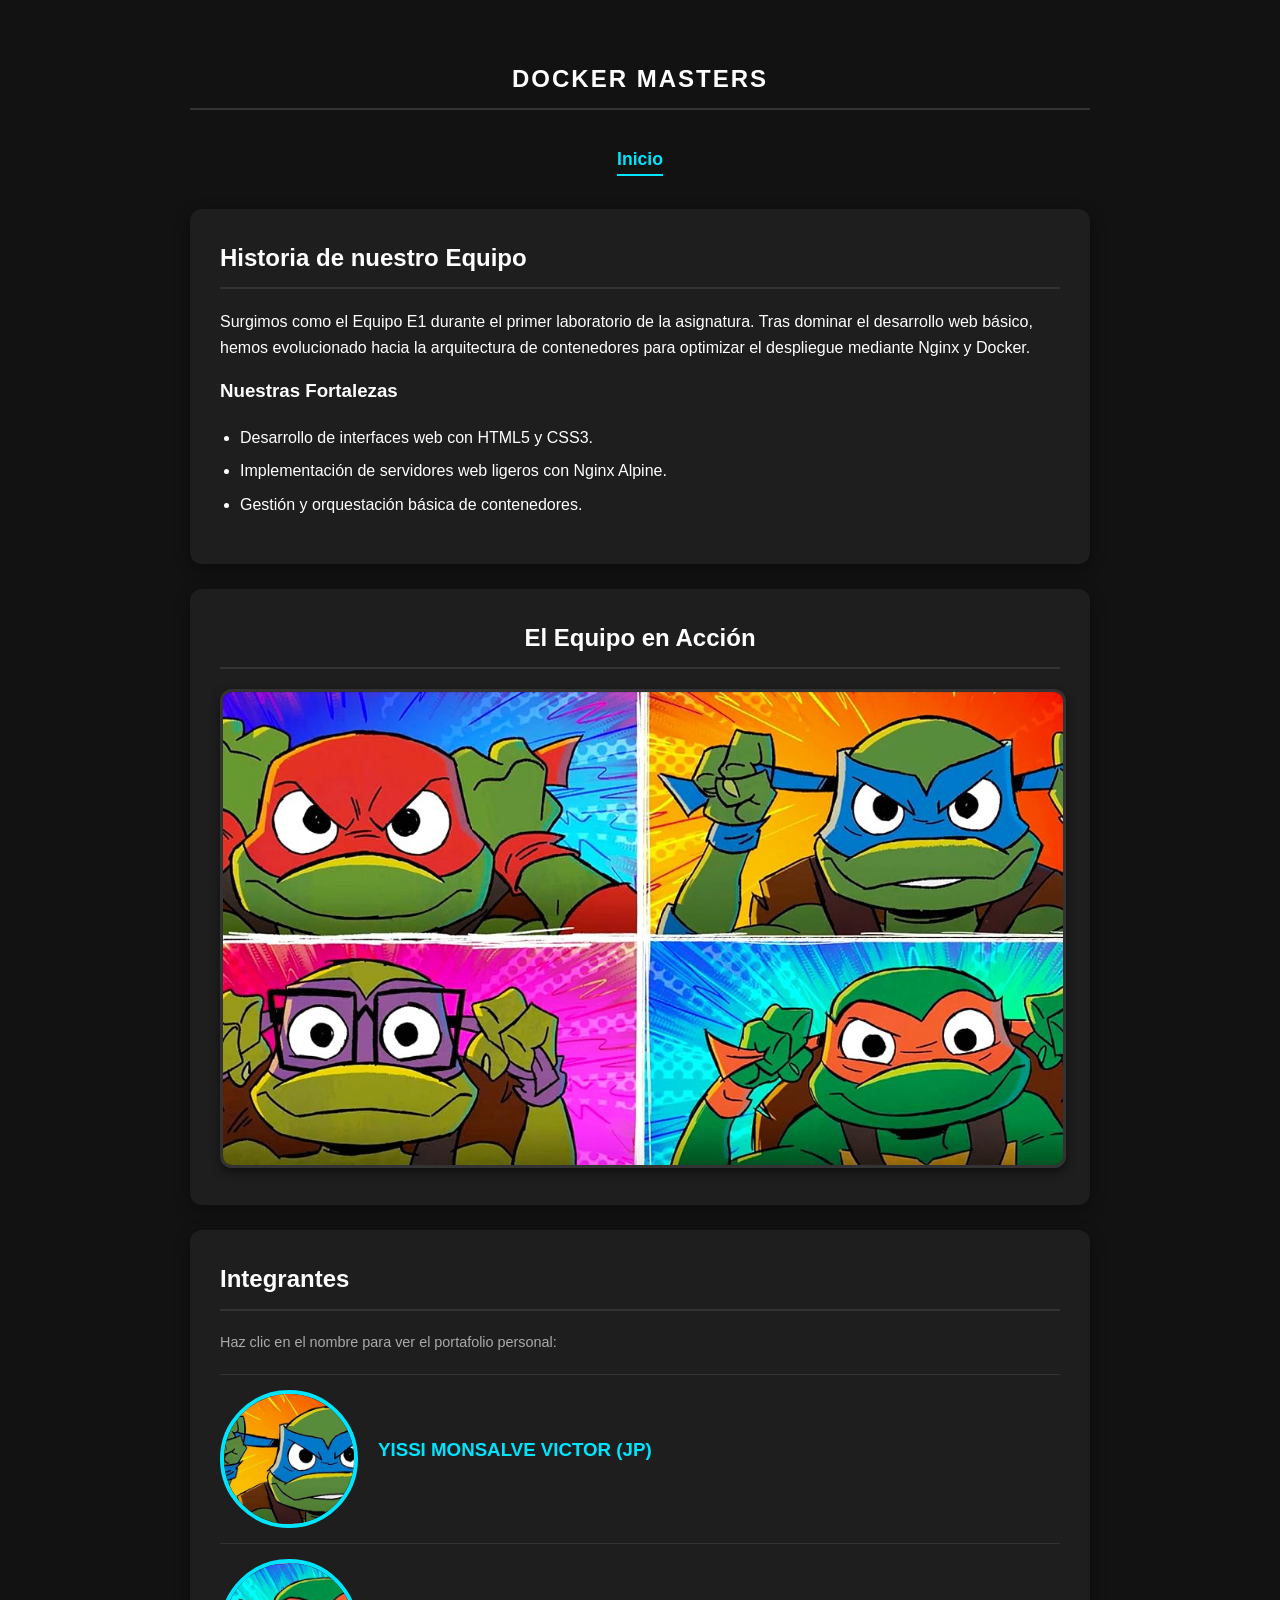
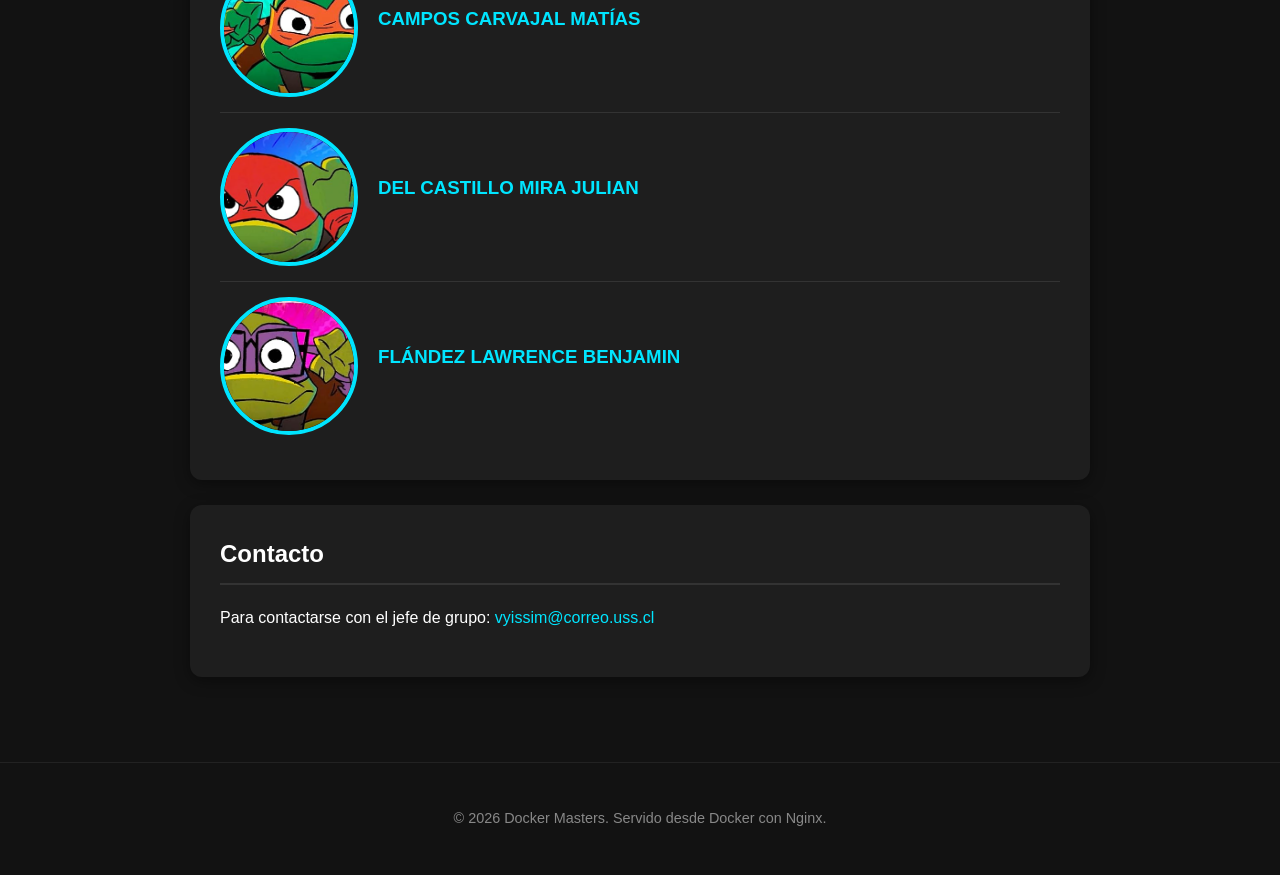
==== index.html @ 441545bb "Proyecto Docker Masters - Version Inicial Victor" ====
<!DOCTYPE html>
<html lang="es">
<head>
    <meta charset="UTF-8">
    <meta name="viewport" content="width=device-width, initial-scale=1.0">
    <title>Laboratorio 02 - Docker Masters</title>
    <link rel="stylesheet" href="styles.css">
</head>
<body>
    <main>
        <h2 style="text-align: center; margin: 20px 0; letter-spacing: 2px; text-transform: uppercase;">DOCKER MASTERS</h2>

        <nav style="background: transparent; box-shadow: none; border: none; text-align: center; margin-bottom: 20px;">
            <a href="index.html" style="font-weight: bold; border-bottom: 2px solid #00e5ff; padding-bottom: 5px; text-decoration: none; color: #00e5ff;">Inicio</a>
        </nav>

        <section id="equipo">
            <h2>Historia de nuestro Equipo</h2>
            <p>Surgimos como el Equipo E1 durante el primer laboratorio de la asignatura. Tras dominar el desarrollo web básico, hemos evolucionado hacia la arquitectura de contenedores para optimizar el despliegue mediante Nginx y Docker.</p>
            
            <h3>Nuestras Fortalezas</h3>
            <ul>
                <li>Desarrollo de interfaces web con HTML5 y CSS3.</li>
                <li>Implementación de servidores web ligeros con Nginx Alpine.</li>
                <li>Gestión y orquestación básica de contenedores.</li>
            </ul>
        </section>

        <section id="foto-grupal" style="text-align: center;">
            <h2>El Equipo en Acción</h2>
            <img src="img/grupo_e1.jpg" alt="Foto del Equipo Docker Masters" style="max-width: 100%; height: auto; border-radius: 12px; border: 3px solid #333; box-shadow: 0 4px 10px rgba(0,0,0,0.5);">
        </section>

        <section id="miembros">
            <h2>Integrantes</h2>
            <p style="font-size: 0.9rem; color: #aaa; margin-bottom: 20px;">Haz clic en el nombre para ver el portafolio personal:</p>

            <article class="proyecto">
                <img src="img/victor.png" alt="Victor Yissi" class="avatar">
                <h3><a href="victor.html">YISSI MONSALVE VICTOR (JP)</a></h3>
            </article>

            <article class="proyecto">
                <img src="img/matias.png" alt="Matías Campos" class="avatar">
                <h3><a href="matias.html">CAMPOS CARVAJAL MATÍAS</a></h3>
            </article>

            <article class="proyecto">
                <img src="img/julian.png" alt="Julián Del Castillo" class="avatar">
                <h3><a href="julian.html">DEL CASTILLO MIRA JULIAN</a></h3>
            </article>

            <article class="proyecto">
                <img src="img/benjamin.png" alt="Benjamín Flández" class="avatar">
                <h3><a href="benjamin.html">FLÁNDEZ LAWRENCE BENJAMIN</a></h3>
            </article>
        </section>

        <section id="contacto">
            <h2>Contacto</h2>
            <p>Para contactarse con el jefe de grupo: <a href="mailto:vyissim@correo.uss.cl">vyissim@correo.uss.cl</a></p>
        </section>
    </main>

    <footer>
        <p>&copy; 2026 Docker Masters. Servido desde Docker con Nginx.</p>
    </footer>
</body>
</html>
---- styles.css ----
body {
    font-family: 'Segoe UI', Tahoma, Geneva, Verdana, sans-serif;
    margin: 0;
    padding: 0;
    background-color: #121212; 
    color: #ffffff; 
    line-height: 1.6;
}

main {
    max-width: 900px;
    margin: 20px auto;
    padding: 20px;
}

nav {
    text-align: center;
    margin-bottom: 30px;
    background: #1e1e1e; 
    padding: 15px;
    border-radius: 12px;
    box-shadow: 0 4px 10px rgba(0,0,0,0.5);
}

nav a {
    text-decoration: none;
    color: #00e5ff; 
    margin: 0 15px;
    font-weight: bold;
    font-size: 1.1rem;
    transition: color 0.3s ease;
}

nav a:hover {
    color: #ffffff;
}

.btn-regresar {
    display: inline-block;
    color: #00e5ff;
    font-size: 2.5rem; 
    font-weight: bold;
    text-decoration: none;
    margin-bottom: 10px;
    line-height: 1;
    transition: transform 0.3s ease, color 0.3s ease;
}

.btn-regresar:hover {
    color: #ffffff;
    transform: translateX(-8px); 
}

section {
    background-color: #1e1e1e;
    padding: 30px;
    margin-bottom: 25px;
    border-radius: 12px;
    box-shadow: 0 4px 15px rgba(0,0,0,0.4);
}

h1, h2, h3 {
    color: #ffffff;
    margin-top: 0;
}

h2 {
    border-bottom: 2px solid #333;
    padding-bottom: 10px;
    margin-bottom: 20px;
}

.encabezado {
    display: flex;
    align-items: center;
    gap: 25px;
    margin-bottom: 30px;
}

.avatar {
    width: 130px;
    height: 130px;
    border-radius: 50%; 
    border: 4px solid #00e5ff; 
    object-fit: cover;
    background-color: #333; 
}

.proyecto {
    display: flex;
    align-items: center;
    gap: 20px;
    padding: 15px 0;
    border-top: 1px solid #333;
}

ul {
    padding-left: 20px;
}

li {
    margin-bottom: 8px;
}

a {
    color: #00e5ff;
    text-decoration: none;
}

a:hover {
    text-decoration: underline;
}

footer {
    text-align: center;
    padding: 30px;
    color: #888;
    font-size: 0.9rem;
    border-top: 1px solid #222;
    margin-top: 40px;
}
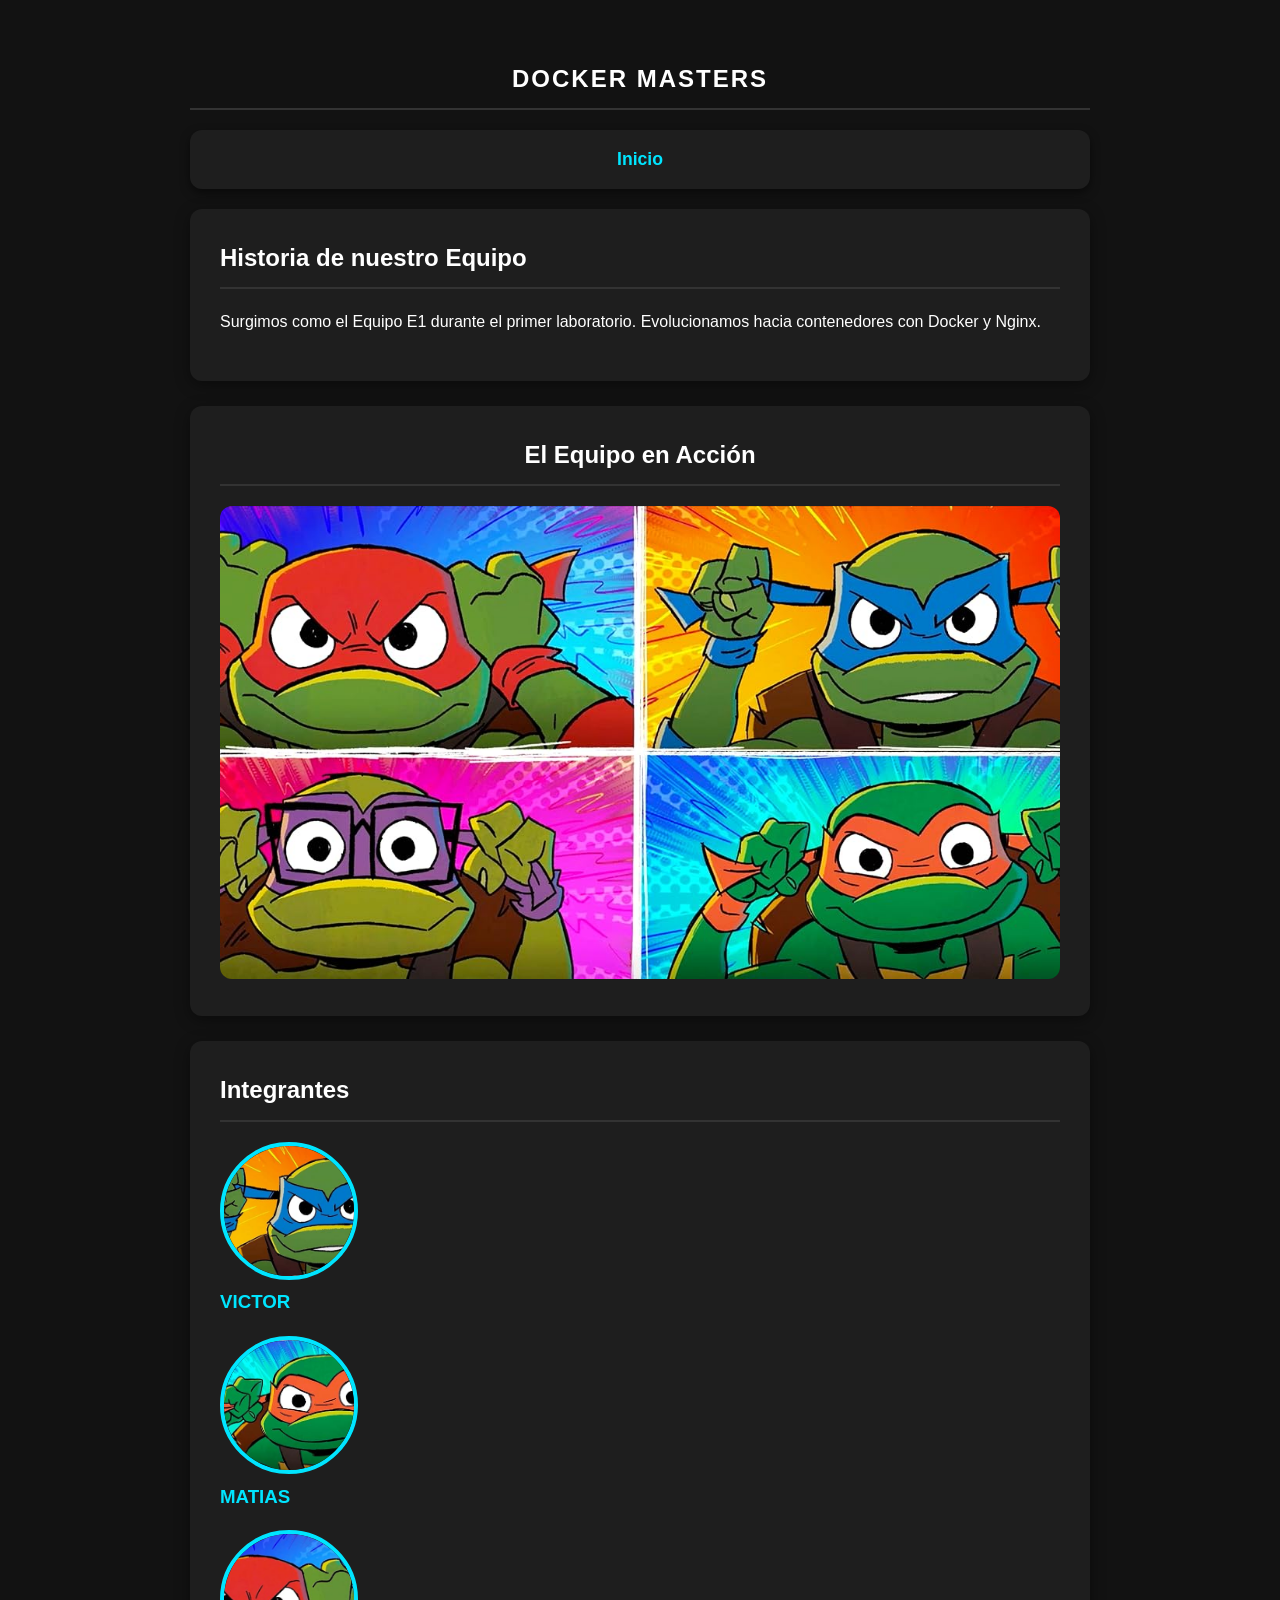
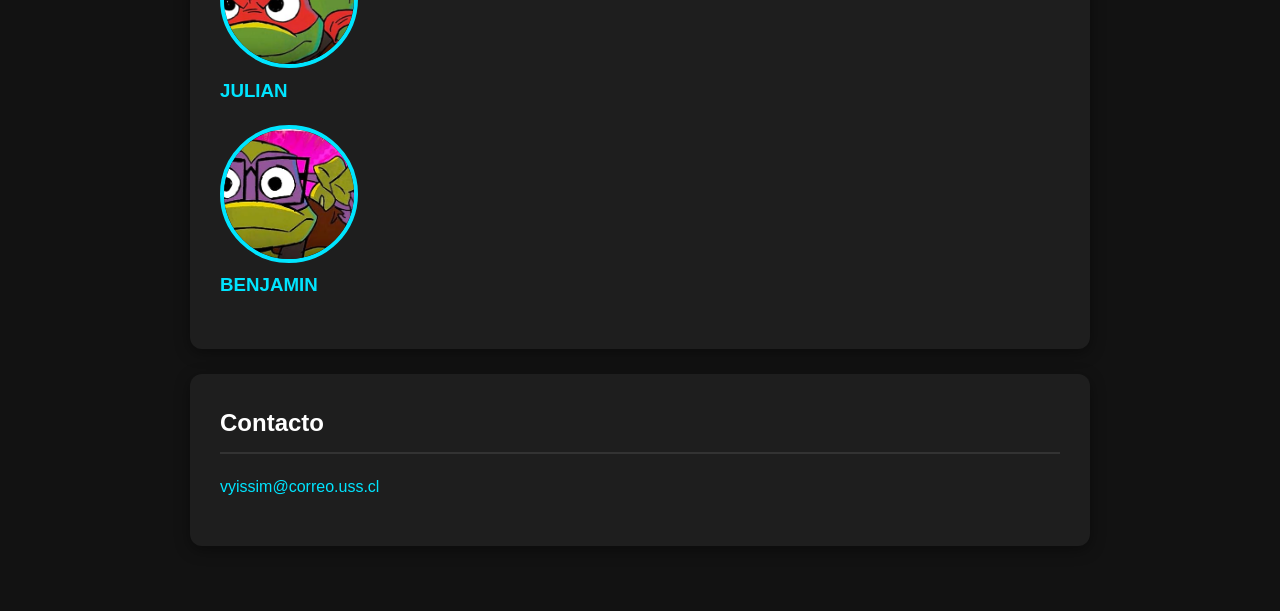
==== commit b05fc6fa: "Refactor HTML structure and update content" ====
--- a/index.html
+++ b/index.html
@@ -6,64 +6,63 @@
     <title>Laboratorio 02 - Docker Masters</title>
     <link rel="stylesheet" href="styles.css">
 </head>
+
 <body>
     <main>
-        <h2 style="text-align: center; margin: 20px 0; letter-spacing: 2px; text-transform: uppercase;">DOCKER MASTERS</h2>
+        <h2 style="text-align: center; margin: 20px 0; letter-spacing: 2px; text-transform: uppercase;">
+            DOCKER MASTERS
+        </h2>
 
-        <nav style="background: transparent; box-shadow: none; border: none; text-align: center; margin-bottom: 20px;">
-            <a href="index.html" style="font-weight: bold; border-bottom: 2px solid #00e5ff; padding-bottom: 5px; text-decoration: none; color: #00e5ff;">Inicio</a>
+        <nav style="text-align: center; margin-bottom: 20px;">
+            <a href="index.html" style="font-weight: bold; text-decoration: none; color: #00e5ff;">
+                Inicio
+            </a>
         </nav>
 
         <section id="equipo">
             <h2>Historia de nuestro Equipo</h2>
-            <p>Surgimos como el Equipo E1 durante el primer laboratorio de la asignatura. Tras dominar el desarrollo web básico, hemos evolucionado hacia la arquitectura de contenedores para optimizar el despliegue mediante Nginx y Docker.</p>
-            
-            <h3>Nuestras Fortalezas</h3>
-            <ul>
-                <li>Desarrollo de interfaces web con HTML5 y CSS3.</li>
-                <li>Implementación de servidores web ligeros con Nginx Alpine.</li>
-                <li>Gestión y orquestación básica de contenedores.</li>
-            </ul>
+            <p>
+                Surgimos como el Equipo E1 durante el primer laboratorio. 
+                Evolucionamos hacia contenedores con Docker y Nginx.
+            </p>
         </section>
 
         <section id="foto-grupal" style="text-align: center;">
             <h2>El Equipo en Acción</h2>
-            <img src="img/grupo_e1.jpg" alt="Foto del Equipo Docker Masters" style="max-width: 100%; height: auto; border-radius: 12px; border: 3px solid #333; box-shadow: 0 4px 10px rgba(0,0,0,0.5);">
+            <img src="img/grupo_e1.jpg" style="max-width: 100%; border-radius: 12px;">
         </section>
 
         <section id="miembros">
             <h2>Integrantes</h2>
-            <p style="font-size: 0.9rem; color: #aaa; margin-bottom: 20px;">Haz clic en el nombre para ver el portafolio personal:</p>
 
-            <article class="proyecto">
-                <img src="img/victor.png" alt="Victor Yissi" class="avatar">
-                <h3><a href="victor.html">YISSI MONSALVE VICTOR (JP)</a></h3>
+            <article>
+                <img src="img/victor.png" class="avatar">
+                <h3><a href="Portafolios/victor.html">VICTOR</a></h3>
             </article>
 
-            <article class="proyecto">
-                <img src="img/matias.png" alt="Matías Campos" class="avatar">
-                <h3><a href="matias.html">CAMPOS CARVAJAL MATÍAS</a></h3>
+            <article>
+                <img src="img/matias.png" class="avatar">
+                <h3><a href="Portafolios/matias.html">MATIAS</a></h3>
             </article>
 
-            <article class="proyecto">
-                <img src="img/julian.png" alt="Julián Del Castillo" class="avatar">
-                <h3><a href="julian.html">DEL CASTILLO MIRA JULIAN</a></h3>
+            <article>
+                <img src="img/julian.png" class="avatar">
+                <h3><a href="Portafolios/julian.html">JULIAN</a></h3>
             </article>
 
-            <article class="proyecto">
-                <img src="img/benjamin.png" alt="Benjamín Flández" class="avatar">
-                <h3><a href="benjamin.html">FLÁNDEZ LAWRENCE BENJAMIN</a></h3>
+            <article>
+                <img src="img/benjamin.png" class="avatar">
+                <h3><a href="Portafolios/benjamin.html">BENJAMIN</a></h3>
             </article>
+
         </section>
 
         <section id="contacto">
             <h2>Contacto</h2>
-            <p>Para contactarse con el jefe de grupo: <a href="mailto:vyissim@correo.uss.cl">vyissim@correo.uss.cl</a></p>
+            <p>
+                <a href="mailto:vyissim@correo.uss.cl">vyissim@correo.uss.cl</a>
+            </p>
         </section>
     </main>
-
-    <footer>
-        <p>&copy; 2026 Docker Masters. Servido desde Docker con Nginx.</p>
-    </footer>
 </body>
-</html>+</html>
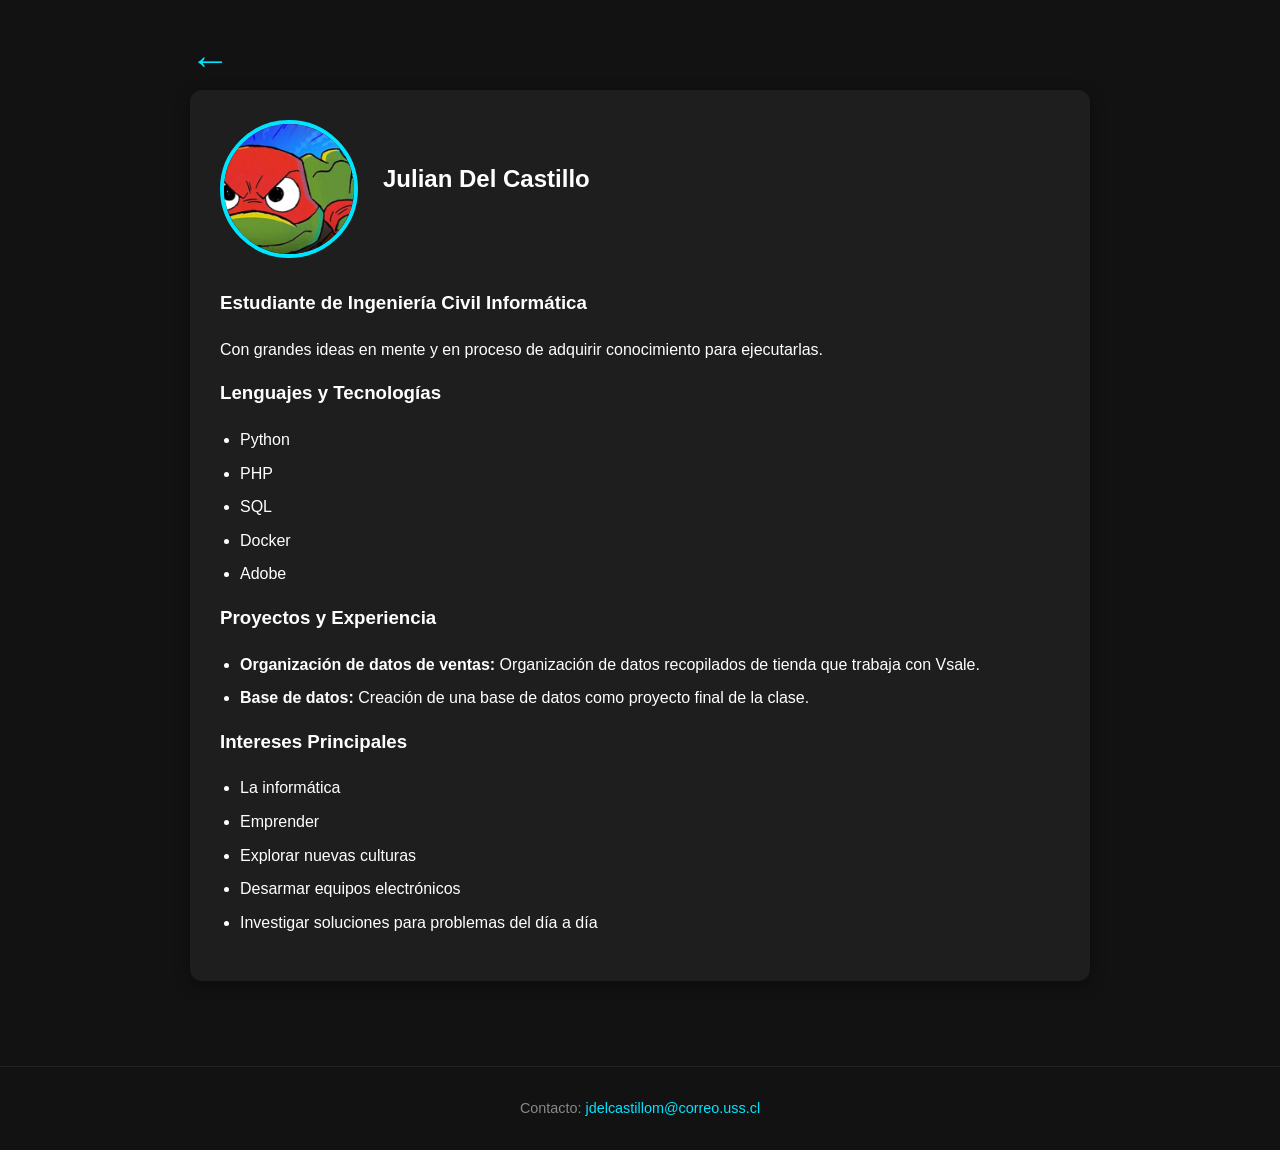
==== commit 2583420e: "Update index.html" ====
--- a/index.html
+++ b/index.html
@@ -3,66 +3,67 @@
 <head>
     <meta charset="UTF-8">
     <meta name="viewport" content="width=device-width, initial-scale=1.0">
-    <title>Laboratorio 02 - Docker Masters</title>
-    <link rel="stylesheet" href="styles.css">
+    <title>Perfil - Julian David Del Castillo Mira</title>
+
+    <!-- RUTA CORREGIDA -->
+    <link rel="stylesheet" href="../styles.css">
 </head>
 
 <body>
+
     <main>
-        <h2 style="text-align: center; margin: 20px 0; letter-spacing: 2px; text-transform: uppercase;">
-            DOCKER MASTERS
-        </h2>
+        <!-- BOTÓN VOLVER CORREGIDO -->
+        <a href="../index.html" class="btn-regresar">&#8592;</a>
 
-        <nav style="text-align: center; margin-bottom: 20px;">
-            <a href="index.html" style="font-weight: bold; text-decoration: none; color: #00e5ff;">
-                Inicio
-            </a>
-        </nav>
+        <section>
+            <div class="encabezado">
+                <!-- IMAGEN CORREGIDA -->
+                <img src="../img/julian.png" alt="Avatar Julian" class="avatar">
+                <h1 id="titulo-principal">Julian Del Castillo</h1>
+            </div>
+            
+            <h3>Estudiante de Ingeniería Civil Informática</h3>
+            <p>Con grandes ideas en mente y en proceso de adquirir conocimiento para ejecutarlas.</p>
 
-        <section id="equipo">
-            <h2>Historia de nuestro Equipo</h2>
-            <p>
-                Surgimos como el Equipo E1 durante el primer laboratorio. 
-                Evolucionamos hacia contenedores con Docker y Nginx.
-            </p>
-        </section>
+            <div>
+                <h3>Lenguajes y Tecnologías</h3>
+                <ul>
+                    <li>Python</li>
+                    <li>PHP</li>
+                    <li>SQL</li>
+                    <li>Docker</li>
+                    <li>Adobe</li>
+                </ul>
+            </div>
 
-        <section id="foto-grupal" style="text-align: center;">
-            <h2>El Equipo en Acción</h2>
-            <img src="img/grupo_e1.jpg" style="max-width: 100%; border-radius: 12px;">
-        </section>
+            <div>
+                <h3>Proyectos y Experiencia</h3>
+                <ul>
+                    <li><strong>Organización de datos de ventas:</strong> Organización de datos recopilados de tienda que trabaja con Vsale.</li>
+                    <li><strong>Base de datos:</strong> Creación de una base de datos como proyecto final de la clase.</li>                   
+                </ul>
+            </div>
 
-        <section id="miembros">
-            <h2>Integrantes</h2>
-
-            <article>
-                <img src="img/victor.png" class="avatar">
-                <h3><a href="Portafolios/victor.html">VICTOR</a></h3>
-            </article>
-
-            <article>
-                <img src="img/matias.png" class="avatar">
-                <h3><a href="Portafolios/matias.html">MATIAS</a></h3>
-            </article>
-
-            <article>
-                <img src="img/julian.png" class="avatar">
-                <h3><a href="Portafolios/julian.html">JULIAN</a></h3>
-            </article>
-
-            <article>
-                <img src="img/benjamin.png" class="avatar">
-                <h3><a href="Portafolios/benjamin.html">BENJAMIN</a></h3>
-            </article>
-
-        </section>
-
-        <section id="contacto">
-            <h2>Contacto</h2>
-            <p>
-                <a href="mailto:vyissim@correo.uss.cl">vyissim@correo.uss.cl</a>
-            </p>
+            <div>
+                <h3>Intereses Principales</h3>
+                <ul>
+                    <li>La informática</li>
+                    <li>Emprender</li>
+                    <li>Explorar nuevas culturas</li>
+                    <li>Desarmar equipos electrónicos</li>
+                    <li>Investigar soluciones para problemas del día a día</li>
+                </ul>
+            </div>
+            
         </section>
     </main>
+
+    <footer>
+        Contacto: 
+        <a href="mailto:jdelcastillom@correo.uss.cl">
+            jdelcastillom@correo.uss.cl
+        </a>
+    </footer>
+
 </body>
 </html>
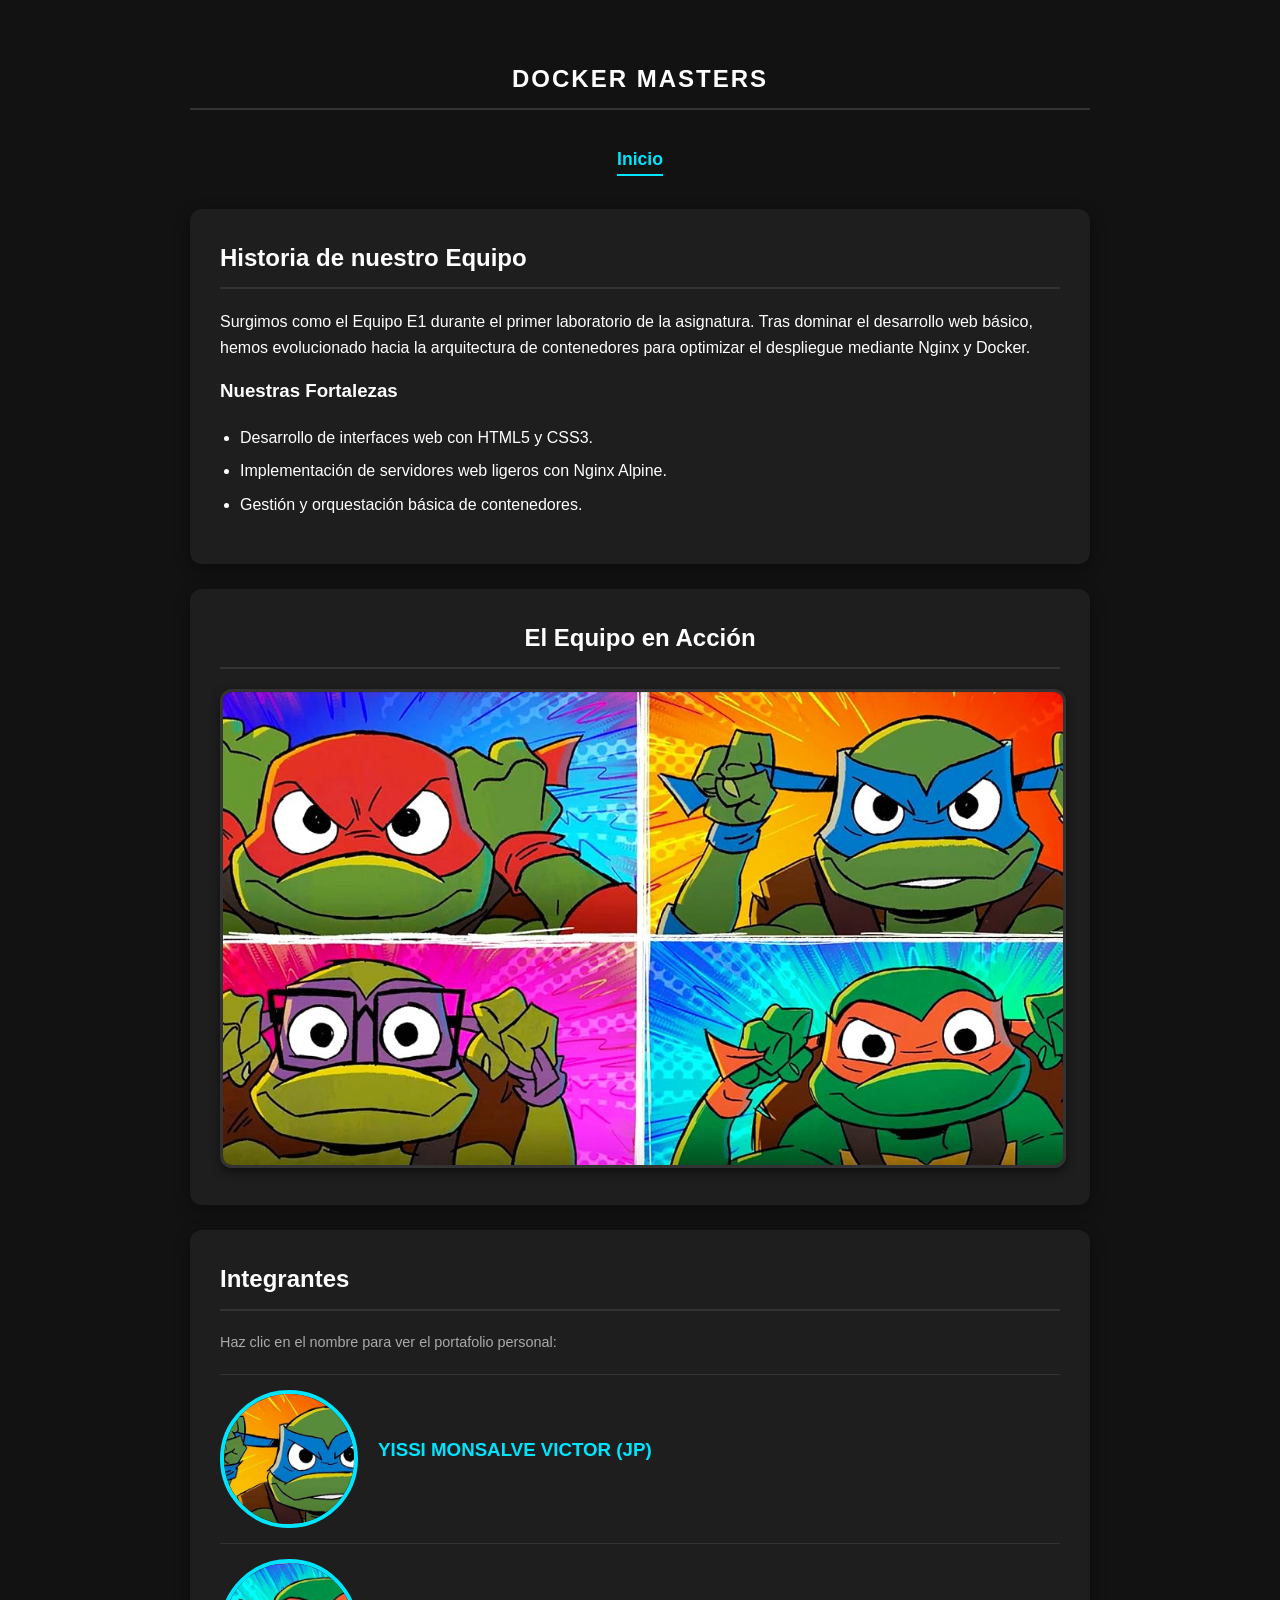
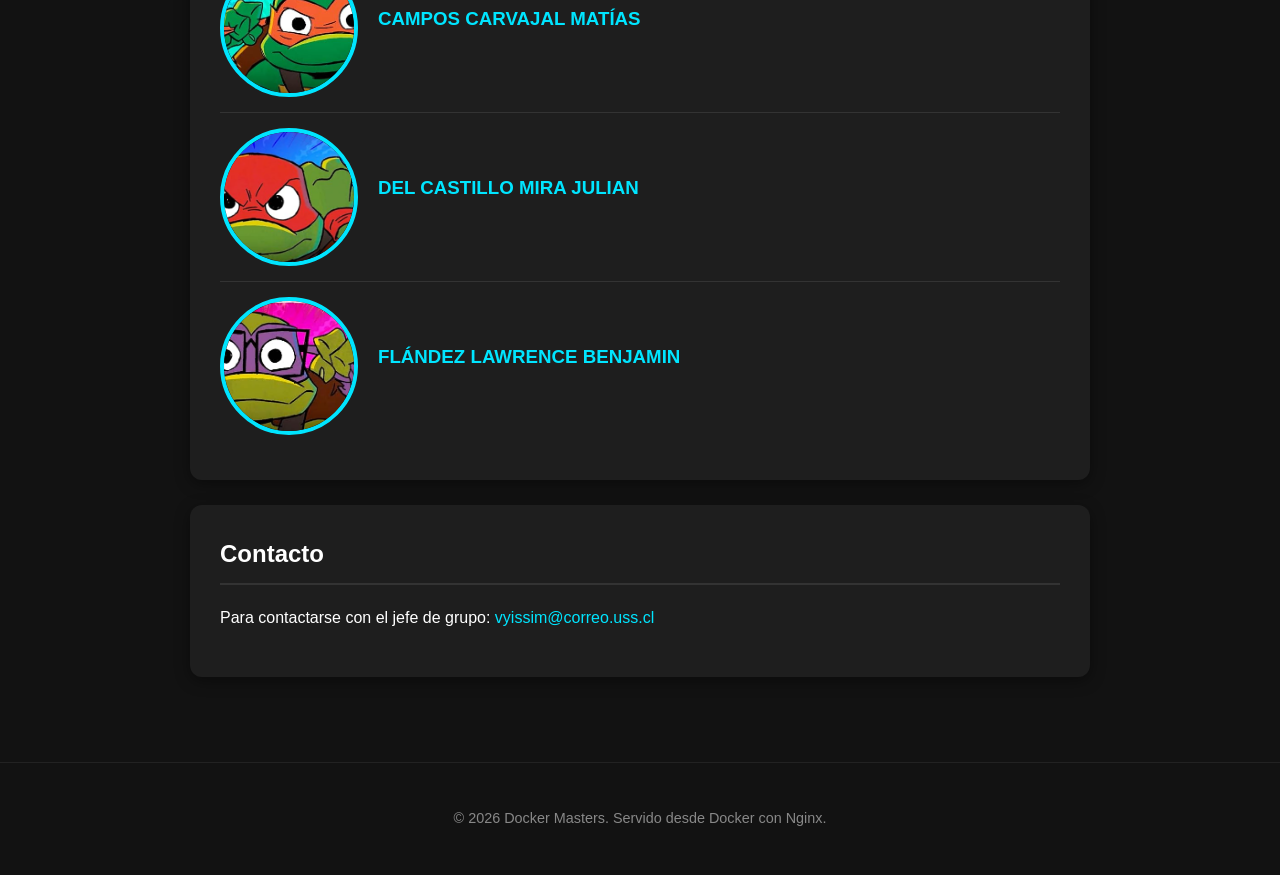
==== commit 582193a1: "arreglo de la caga que quedo con el index" ====
--- a/index.html
+++ b/index.html
@@ -3,67 +3,67 @@
 <head>
     <meta charset="UTF-8">
     <meta name="viewport" content="width=device-width, initial-scale=1.0">
-    <title>Perfil - Julian David Del Castillo Mira</title>
+    <title>Laboratorio 02 - Docker Masters</title>
+    <link rel="stylesheet" href="styles.css">
+</head>
+<body>
+    <main>
+        <h2 style="text-align: center; margin: 20px 0; letter-spacing: 2px; text-transform: uppercase;">DOCKER MASTERS</h2>
 
-    <!-- RUTA CORREGIDA -->
-    <link rel="stylesheet" href="../styles.css">
-</head>
+        <nav style="background: transparent; box-shadow: none; border: none; text-align: center; margin-bottom: 20px;">
+            <a href="index.html" style="font-weight: bold; border-bottom: 2px solid #00e5ff; padding-bottom: 5px; text-decoration: none; color: #00e5ff;">Inicio</a>
+        </nav>
 
-<body>
+        <section id="equipo">
+            <h2>Historia de nuestro Equipo</h2>
+            <p>Surgimos como el Equipo E1 durante el primer laboratorio de la asignatura. Tras dominar el desarrollo web básico, hemos evolucionado hacia la arquitectura de contenedores para optimizar el despliegue mediante Nginx y Docker.</p>
+            
+            <h3>Nuestras Fortalezas</h3>
+            <ul>
+                <li>Desarrollo de interfaces web con HTML5 y CSS3.</li>
+                <li>Implementación de servidores web ligeros con Nginx Alpine.</li>
+                <li>Gestión y orquestación básica de contenedores.</li>
+            </ul>
+        </section>
 
-    <main>
-        <!-- BOTÓN VOLVER CORREGIDO -->
-        <a href="../index.html" class="btn-regresar">&#8592;</a>
+        <section id="foto-grupal" style="text-align: center;">
+            <h2>El Equipo en Acción</h2>
+            <img src="img/grupo_e1.jpg" alt="Foto del Equipo Docker Masters" style="max-width: 100%; height: auto; border-radius: 12px; border: 3px solid #333; box-shadow: 0 4px 10px rgba(0,0,0,0.5);">
+        </section>
 
-        <section>
-            <div class="encabezado">
-                <!-- IMAGEN CORREGIDA -->
-                <img src="../img/julian.png" alt="Avatar Julian" class="avatar">
-                <h1 id="titulo-principal">Julian Del Castillo</h1>
-            </div>
-            
-            <h3>Estudiante de Ingeniería Civil Informática</h3>
-            <p>Con grandes ideas en mente y en proceso de adquirir conocimiento para ejecutarlas.</p>
+        <section id="miembros">
+            <h2>Integrantes</h2>
+            <p style="font-size: 0.9rem; color: #aaa; margin-bottom: 20px;">Haz clic en el nombre para ver el portafolio personal:</p>
 
-            <div>
-                <h3>Lenguajes y Tecnologías</h3>
-                <ul>
-                    <li>Python</li>
-                    <li>PHP</li>
-                    <li>SQL</li>
-                    <li>Docker</li>
-                    <li>Adobe</li>
-                </ul>
-            </div>
+            <article class="proyecto">
+                <img src="img/victor.png" alt="Victor Yissi" class="avatar">
+                <h3><a href="Portafolios/victor.html">YISSI MONSALVE VICTOR (JP)</a></h3>
+            </article>
 
-            <div>
-                <h3>Proyectos y Experiencia</h3>
-                <ul>
-                    <li><strong>Organización de datos de ventas:</strong> Organización de datos recopilados de tienda que trabaja con Vsale.</li>
-                    <li><strong>Base de datos:</strong> Creación de una base de datos como proyecto final de la clase.</li>                   
-                </ul>
-            </div>
+            <article class="proyecto">
+                <img src="img/matias.png" alt="Matías Campos" class="avatar">
+                <h3><a href="Portafolios/matias.html">CAMPOS CARVAJAL MATÍAS</a></h3>
+            </article>
 
-            <div>
-                <h3>Intereses Principales</h3>
-                <ul>
-                    <li>La informática</li>
-                    <li>Emprender</li>
-                    <li>Explorar nuevas culturas</li>
-                    <li>Desarmar equipos electrónicos</li>
-                    <li>Investigar soluciones para problemas del día a día</li>
-                </ul>
-            </div>
-            
+            <article class="proyecto">
+                <img src="img/julian.png" alt="Julián Del Castillo" class="avatar">
+                <h3><a href="julian.html">DEL CASTILLO MIRA JULIAN</a></h3>
+            </article>
+
+            <article class="proyecto">
+                <img src="img/benjamin.png" alt="Benjamín Flández" class="avatar">
+                <h3><a href="benjamin.html">FLÁNDEZ LAWRENCE BENJAMIN</a></h3>
+            </article>
+        </section>
+
+        <section id="contacto">
+            <h2>Contacto</h2>
+            <p>Para contactarse con el jefe de grupo: <a href="mailto:vyissim@correo.uss.cl">vyissim@correo.uss.cl</a></p>
         </section>
     </main>
 
     <footer>
-        Contacto: 
-        <a href="mailto:jdelcastillom@correo.uss.cl">
-            jdelcastillom@correo.uss.cl
-        </a>
+        <p>&copy; 2026 Docker Masters. Servido desde Docker con Nginx.</p>
     </footer>
-
 </body>
-</html>
+</html>
